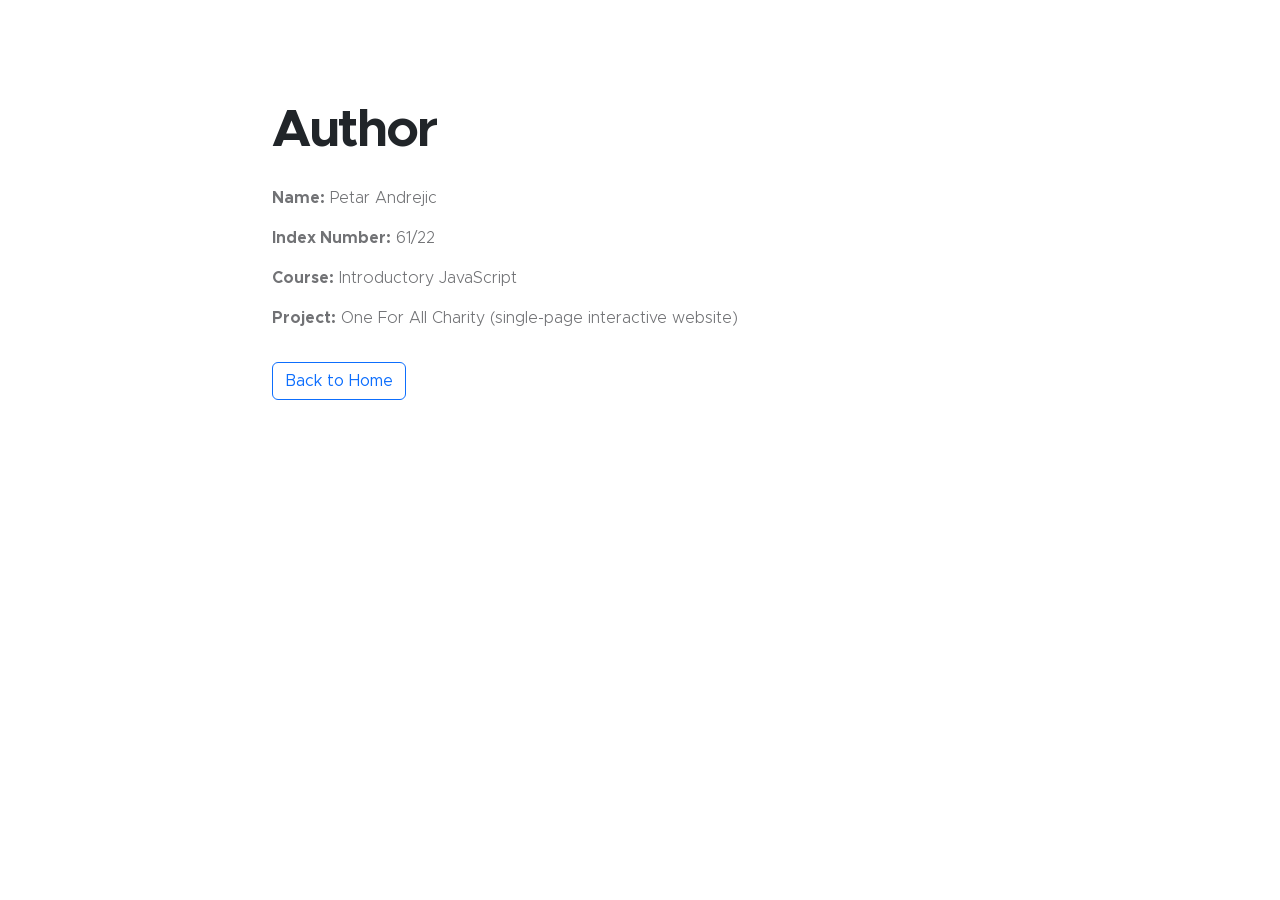
==== autor.html @ 6959f959 "Add files via upload" ====
<!doctype html>
<html lang="en">
<head>
  <meta charset="utf-8">
  <meta name="viewport" content="width=device-width, initial-scale=1">
  <meta name="description" content="Autorska stranica za studenta Petra Andrejica.">
  <meta name="author" content="Petar Andrejic 61/22">
  <title>Autor</title>
  <link href="css/bootstrap.min.css" rel="stylesheet">
  <link href="css/templatemo-kind-heart-charity.css" rel="stylesheet">
</head>
<body>
  <main class="section-padding">
    <div class="container">
      <div class="row justify-content-center">
        <div class="col-lg-8 col-12">
          <h1 class="mb-4">Author</h1>
          <p><strong>Name:</strong> Petar Andrejic</p>
          <p><strong>Index Number:</strong> 61/22</p>
          <p><strong>Course:</strong> Introductory JavaScript</p>
          <p><strong>Project:</strong> One For All Charity (single-page interactive website)</p>
          <a href="index.html" class="btn btn-outline-primary mt-3">Back to Home</a>
        </div>
      </div>
    </div>
  </main>
</body>
</html>
---- css/templatemo-kind-heart-charity.css ----
/*

TemplateMo 581 Kind Heart Charity

https://templatemo.com/tm-581-kind-heart-charity

*/



@font-face {
    font-family: 'Metropolis';
    src: url('../fonts/Metropolis/Metropolis-Regular.woff2') format('woff2'),
        url('../fonts/Metropolis/Metropolis-Regular.woff') format('woff');
    font-weight: normal;
    font-style: normal;
    font-display: swap;
}

@font-face {
    font-family: 'Metropolis';
    src: url('../fonts/Metropolis/Metropolis-Light.woff2') format('woff2'),
        url('../fonts/Metropolis/Metropolis-Light.woff') format('woff');
    font-weight: 300;
    font-style: normal;
    font-display: swap;
}

@font-face {
    font-family: 'Metropolis';
    src: url('../fonts/Metropolis/Metropolis-SemiBold.woff2') format('woff2'),
        url('../fonts/Metropolis/Metropolis-SemiBold.woff') format('woff');
    font-weight: 600;
    font-style: normal;
    font-display: swap;
}

@font-face {
    font-family: 'Metropolis';
    src: url('../fonts/Metropolis/Metropolis-Bold.woff2') format('woff2'),
        url('../fonts/Metropolis/Metropolis-Bold.woff') format('woff');
    font-weight: bold;
    font-style: normal;
    font-display: swap;
}

/*---------------------------------------
  CUSTOM PROPERTIES ( VARIABLES )             
-----------------------------------------*/
:root {
  --white-color:                  #ffffff;
  --primary-color:                #5bc1ac;
  --secondary-color:              #5a6f80;
  --section-bg-color:             #f0f8ff;
  --site-footer-bg-color:         #44525d;
  --custom-btn-bg-color:          #597081;
  --custom-btn-bg-hover-color:    #5bc1ac;
  --dark-color:                   #000000;
  --p-color:                      #717275;
  --border-color:                 #e9eaeb;

  --body-font-family:             'Metropolis', sans-serif;

  --h1-font-size:                 52px;
  --h2-font-size:                 46px;
  --h3-font-size:                 32px;
  --h4-font-size:                 28px;
  --h5-font-size:                 24px;
  --h6-font-size:                 22px;
  --p-font-size:                  16px;
  --btn-font-size:                18px;
  --copyright-font-size:          14px;

  --border-radius-large:          100px;
  --border-radius-medium:         20px;
  --border-radius-small:          10px;

  --font-weight-light:            300;
  --font-weight-normal:           400;
  --font-weight-semibold:         600;
  --font-weight-bold:             700;
}

body {
  background-color: var(--white-color);
  font-family: var(--body-font-family); 
}


/*---------------------------------------
  TYPOGRAPHY               
-----------------------------------------*/

h2,
h3,
h4,
h5,
h6 {
  color: var(--dark-color);
}

h1,
h2,
h3,
h4,
h5,
h6 {
  font-weight: var(--font-weight-semibold);
  letter-spacing: -1px;
}

h1 {
  font-size: var(--h1-font-size);
  font-weight: var(--font-weight-bold);
  letter-spacing: -2px;
}

h2 {
  color: var(--secondary-color);
  font-size: var(--h2-font-size);
  letter-spacing: -2px;
}

h3 {
  font-size: var(--h3-font-size);
}

h4 {
  font-size: var(--h4-font-size);
}

h5 {
  color: var(--primary-color);
  font-size: var(--h5-font-size);
}

h6 {
  font-size: var(--h6-font-size);
}

p {
  color: var(--p-color);
  font-size: var(--p-font-size);
  font-weight: var(--font-weight-light);
}

ul li {
  color: var(--p-color);
  font-size: var(--p-font-size);
  font-weight: var(--font-weight-normal);
}

a, 
button {
  touch-action: manipulation;
  transition: all 0.3s;
}

a {
  color: var(--p-color);
  text-decoration: none;
}

a:hover {
  color: var(--primary-color);
}

b,
strong {
  font-weight: var(--font-weight-bold);
}


/*---------------------------------------
  SECTION               
-----------------------------------------*/
.section-padding {
  padding-top: 100px;
  padding-bottom: 100px;
}

.section-bg {
  background-color: var(--section-bg-color);
}

.section-overlay {
  background: rgba(0, 0, 0, 0.35);
  position: absolute;
  top: 0;
  left: 0;
  pointer-events: none;
  width: 100%;
  height: 100%;
}

.section-overlay + .container {
  position: relative;
}


/*---------------------------------------
  CUSTOM BLOCK               
-----------------------------------------*/
.custom-block-wrap {
  background: var(--white-color);
  border-radius: var(--border-radius-medium);
  position: relative;
  overflow: hidden;
  transition: all 0.5s;
}

.custom-block-wrap:hover {
  box-shadow: 0 1rem 3rem rgba(0,0,0,.175);
}

.custom-block-body {
  padding: 30px;
}

.custom-block-image {
  display: block;
  width: 100%;
  height: 100%;
  object-fit: cover;
}

.custom-block .custom-btn {
  border-radius: 0;
  display: block;
}


/*---------------------------------------
  PROGRESS BAR               
-----------------------------------------*/
.progress {
  background: var(--border-color);
  height: 5px;
}

.progress-bar {
  background: var(--secondary-color);
}


/*---------------------------------------
  CUSTOM ICON COLOR               
-----------------------------------------*/
.custom-icon {
  color: var(--secondary-color);
}


/*---------------------------------------
  CUSTOM LIST               
-----------------------------------------*/
.custom-list {
  margin-bottom: 0;
  padding-left: 0;
}

.custom-list-item {
  list-style: none;
  margin-top: 10px;
  margin-bottom: 10px;
}


/*---------------------------------------
  CUSTOM TEXT BOX               
-----------------------------------------*/
.custom-text-box {
  background: var(--white-color);
  border-radius: var(--border-radius-medium);
  margin-bottom: 24px;
  padding: 40px;
}

.custom-text-box-image {
  border-radius: var(--border-radius-medium);
  width: 100%;
  height: 100%;
  object-fit: cover;
}

.custom-text-box-icon {
  background: var(--section-bg-color);
  border-radius: var(--border-radius-large);
  color: var(--secondary-color);
  font-size: var(--h6-font-size);
  text-align: center;
  display: inline-block;
  vertical-align: middle;
  width: 25px;
  height: 25px;
  line-height: 30px;
}


/*---------------------------------------
  AVATAR IMAGE - TESTIMONIAL, AUTHOR               
-----------------------------------------*/
.avatar-image {
  border-radius: var(--border-radius-large);
  width: 65px;
  height: 65px;
  object-fit: cover;
}


/*---------------------------------------
  CUSTOM BUTTON               
-----------------------------------------*/
.custom-btn {
  background: var(--secondary-color);
  border: 2px solid transparent;
  border-radius: var(--border-radius-large);
  color: var(--white-color);
  font-size: var(--btn-font-size);
  font-weight: var(--font-weight-normal);
  line-height: normal;
  padding: 15px 25px;
}

.navbar-expand-lg .navbar-nav .nav-link.custom-btn {
  color: var(--custom-btn-bg-color);
  margin-top: 8px;
  padding: 12px 25px;
}

.custom-btn:hover {
  background: var(--primary-color);
  color: var(--white-color);
}

.custom-border-btn {
  background: transparent;
  border: 2px solid var(--custom-btn-bg-color);
  color: var(--primary-color);
}

.navbar-expand-lg .navbar-nav .nav-link.custom-btn:hover,
.custom-border-btn:hover {
  background: var(--custom-btn-bg-hover-color);
  border-color: transparent;
  color: var(--white-color);
}


/*---------------------------------------
  NAVIGATION              
-----------------------------------------*/
.navbar {
  background: var(--white-color);
  z-index: 9;
  padding-top: 0;
  padding-bottom: 0;
}

.navbar-brand {
  color: var(--primary-color);
  font-size: var(--h6-font-size);
  font-weight: var(--font-weight-bold);
}

.navbar-brand span {
  display: inline-block;
  vertical-align: middle;
}

.navbar-brand small {
  color: var(--secondary-color);
  display: block;
  font-size: 10px;
  line-height: normal;
  text-transform: uppercase;
}

.logo {
  width: 80px;
  height: auto;
}

.navbar-expand-lg .navbar-nav .nav-link {
  margin-right: 0;
  margin-left: 0;
  padding: 20px;
}

.navbar-nav .nav-link {
  display: inline-block;
  color: var(--p-color);
  font-size: var(--p-font-size);
  font-weight: var(--font-weight-medium);
  position: relative;
  padding-top: 15px;
  padding-bottom: 15px;
}

.navbar-nav .nav-link.active, 
.navbar-nav .nav-link:hover {
  background: transparent;
  color: var(--primary-color);
}

.dropdown-menu {
  background: var(--white-color);
  box-shadow: 0 1rem 3rem rgba(0,0,0,.175);
  border: 0;
  max-width: 50px;
  padding: 0;
  margin-top: 20px;
}

.dropdown-item {
  display: inline-block;
  color: var(--p-bg-color);
  font-size: var(--menu-font-size);
  font-weight: var(--font-weight-medium);
  position: relative;
  padding-top: 10px;
  padding-bottom: 10px;
}

.dropdown-menu li:last-child .dropdown-item {
  padding-top: 0;
}

.dropdown-item.active, 
.dropdown-item:active,
.dropdown-item:focus, 
.dropdown-item:hover {
  background: transparent;
  color: var(--primary-color);
}

.dropdown-toggle::after {
  content: "\f282";
  display: inline-block;
  font-family: bootstrap-icons !important;
  font-size: var(--copyright-font-size);
  font-style: normal;
  font-weight: normal !important;
  font-variant: normal;
  text-transform: none;
  line-height: 1;
  vertical-align: -.125em;
  -webkit-font-smoothing: antialiased;
  -moz-osx-font-smoothing: grayscale;
  position: relative;
  left: 2px;
  border: 0;
}

@media screen and (min-width: 992px) {
  .dropdown:hover .dropdown-menu {
    display: block;
    margin-top: 0;
  }
}

.navbar-toggler {
  border: 0;
  padding: 0;
  cursor: pointer;
  margin: 0;
  width: 30px;
  height: 35px;
  outline: none;
}

.navbar-toggler:focus {
  outline: none;
  box-shadow: none;
}

.navbar-toggler[aria-expanded="true"] .navbar-toggler-icon {
  background: transparent;
}

.navbar-toggler[aria-expanded="true"] .navbar-toggler-icon:before,
.navbar-toggler[aria-expanded="true"] .navbar-toggler-icon:after {
  transition: top 300ms 50ms ease, -webkit-transform 300ms 350ms ease;
  transition: top 300ms 50ms ease, transform 300ms 350ms ease;
  transition: top 300ms 50ms ease, transform 300ms 350ms ease, -webkit-transform 300ms 350ms ease;
  top: 0;
}

.navbar-toggler[aria-expanded="true"] .navbar-toggler-icon:before {
  transform: rotate(45deg);
}

.navbar-toggler[aria-expanded="true"] .navbar-toggler-icon:after {
  transform: rotate(-45deg);
}

.navbar-toggler .navbar-toggler-icon {
  background: var(--dark-color);
  transition: background 10ms 300ms ease;
  display: block;
  width: 30px;
  height: 2px;
  position: relative;
}

.navbar-toggler .navbar-toggler-icon:before,
.navbar-toggler .navbar-toggler-icon:after {
  transition: top 300ms 350ms ease, -webkit-transform 300ms 50ms ease;
  transition: top 300ms 350ms ease, transform 300ms 50ms ease;
  transition: top 300ms 350ms ease, transform 300ms 50ms ease, -webkit-transform 300ms 50ms ease;
  position: absolute;
  right: 0;
  left: 0;
  background: var(--dark-color);
  width: 30px;
  height: 2px;
  content: '';
}

.navbar-toggler .navbar-toggler-icon::before {
  top: -8px;
}

.navbar-toggler .navbar-toggler-icon::after {
  top: 8px;
}


/*---------------------------------------
  SITE HEADER              
-----------------------------------------*/
.site-header {
  background: var(--primary-color);
  padding-top: 15px;
  padding-bottom: 10px;
}

.site-header p,
.site-header p a,
.site-header .social-icon-link {
  color: var(--white-color);
  font-size: var(--copyright-font-size);
}

.site-header .social-icon {
  text-align: right;
}

.site-header .social-icon-link {
  background: transparent;
  width: inherit;
  height: inherit;
  line-height: inherit;
  margin-right: 15px;
}


/*---------------------------------------
  HERO & HERO SLIDE         
-----------------------------------------*/
.hero-section-full-height {
  height: 680px;
  min-height: 680px;
  position: relative;
}

.carousel:hover .carousel-control-next-icon, 
.carousel:hover .carousel-control-prev-icon {
  opacity: 1;
}

#hero-slide .carousel-item {
  height: 680px;
  min-height: 680px;
}

#hero-slide .carousel-caption {
  background: var(--white-color);
  clip-path: polygon(100% 100%, 100% 150px, 0 100%);
  color: var(--secondary-color);
  top: 1px;
  bottom: -1px;
  right: 0;
  left: auto;
  text-align: right;
  min-width: 680px;
  min-height: 680px;
  padding: 100px 100px 50px 100px;
}

.carousel-image {
  display: block;
  width: 100%;
  min-height: 680px;
}

#hero-slide .carousel-indicators-wrap {
  position: absolute;
  bottom: 0;
  right: 0;
  left: 0;
}

#hero-slide .carousel-indicators {
  margin-right: 0;
  margin-left: 22px;
  justify-content: inherit;
}

.carousel-control-next, 
.carousel-control-prev {
  opacity: 1;
}

.carousel-control-next-icon, 
.carousel-control-prev-icon {
  background-color: var(--secondary-color);
  border-radius: var(--border-radius-large);
  background-size: 60% 60%;
  width: 80px;
  height: 80px;
  opacity: 0;
  transition: all 0.5s;
}

.carousel-control-next-icon:hover, 
.carousel-control-prev-icon:hover {
  background-color: var(--primary-color);
}


/*---------------------------------------
  FEATURE BLOCK              
-----------------------------------------*/
.featured-block {
  text-align: center;
  transition: all 0.5s ease;
  min-height: 256px;
  padding: 15px;
}

.featured-block:hover {
  background: var(--white-color);
  border-radius: var(--border-radius-medium);
  box-shadow: 0 1rem 3rem rgba(0,0,0,.175);
}

.featured-block:hover .featured-block-image {
  transform: scale(0.75);
}

.featured-block-image {
  display: block;
  margin: auto;
  transition: all 0.5s;
}

.featured-block:hover .featured-block-text {
  margin-top: 0;
}

.featured-block-text {
  color: var(--primary-color);
  font-size: var(--h5-font-size);
  margin-top: 20px;
  transition: all 0.5s;
}


/*---------------------------------------
  ABOUT              
-----------------------------------------*/
.about-section {
  background-repeat: no-repeat;
  background-position: center;
  background-size: cover;
}

.about-image {
  border-radius: var(--border-radius-medium);
  display: block;
  width: 350px;
  height: 400px;
  object-fit: cover;
}

.custom-text-block {
  padding: 60px 40px;
}


/*---------------------------------------
  COUNTER NUMBERS              
-----------------------------------------*/
.counter-thumb {
  margin: 20px;
  margin-bottom: 0;
}

.counter-number,
.counter-text {
  color: var(--secondary-color);
  display: block;
}

.counter-number,
.counter-number-text {
  color: var(--primary-color);
  font-size: var(--h1-font-size);
  font-weight: var(--font-weight-bold);
  line-height: normal;
}


/*---------------------------------------
  VOLUNTEER              
-----------------------------------------*/
.volunteer-section {
  background: var(--secondary-color);
  position: relative;
  overflow: hidden;
}

.volunteer-section::after {
  content: "";
  background: var(--primary-color);
  border-radius: 50%;
  position: absolute;
  bottom: -110px;
  right: -80px;
  width: 350px;
  height: 350px;
}

.volunteer-form {
  background: var(--white-color);
  border-radius: var(--border-radius-medium);
  padding: 50px;
}

.volunteer-image {
  border-radius: 100%;
  display: block;
  margin: auto;
  width: 300px;
  height: 300px;
  object-fit: cover;
}

.volunteer-section .custom-block-body {
  max-width: 440px;
  margin: 0 auto;
}

.volunteer-section .custom-block-body p {
  line-height: 1.7;
}


/*---------------------------------------
  DONATE              
-----------------------------------------*/
.donate-section {
  background-image: url('../images/different-people-doing-volunteer-work.jpg');
  background-repeat: no-repeat;
  background-position: center;
  background-size: cover;
  position: relative;
  padding-top: 150px;
  padding-bottom: 150px;
}

.donate-form {
  background: var(--white-color);
  border-radius: var(--border-radius-medium);
  position: relative;
  overflow: hidden;
  padding: 50px;
}


/*---------------------------------------
  NEWS         
-----------------------------------------*/
.news-detail-header-section {
  background-image: url('../images/news/close-up-volunteer-oganizing-stuff-donation.jpg');
  background-repeat: no-repeat;
  background-position: center;
  background-size: cover;
  position: relative;
  padding-top: 150px;
  padding-bottom: 150px;
}

.news-block-top {
  border-radius: var(--border-radius-medium);
  position: relative;
  overflow: hidden;
}

.news-block-two-col-image-wrap {
  border-radius: var(--border-radius-small);
  position: relative;
  overflow: hidden;
  width: 150px;
  margin-right: 20px;
}

.news-category-block {
  background: var(--secondary-color);
  position: absolute;
  bottom: 0;
  right: 0;
  left: 0;
  padding: 10px 20px;
}

.news-category-block .category-block-link {
  color: var(--white-color);
  margin-right: 10px;
}

.news-block-info {
  padding-top: 10px;
  padding-bottom: 10px;
}

.news-block-title-link {
  color: var(--dark-color);
}

.news-detail-image {
  display: block;
  border-radius: var(--border-radius-medium);
}

blockquote {
  background: var(--section-bg-color);
  border-radius: var(--border-radius-small);
  font-size: var(--h5-font-size);
  font-weight: var(--font-weight-semibold);
  color: var(--site-footer-bg-color);
  margin-top: 30px;
  margin-bottom: 30px;
  padding: 90px 50px 50px 50px;
  text-align: center;
}

blockquote::before {
  content: "“";
  color: var(--custom-btn-bg-color);
  font-size: 100px;
  line-height: 1rem;
  display: block;
}

.author-comment-link {
  font-size: var(--copyright-font-size);
  font-weight: var(--font-weight-semibold);
}

.search-form {
  margin-top: 20px;
}

.category-block,
.subscribe-form {
  margin-top: 40px;
  margin-bottom: 40px;
}

.category-block-link {
  font-size: var(--copyright-font-size);
  margin-top: 5px;
  margin-bottom: 5px;
}

.category-block-link:hover {
  color: var(--primary-color);
}

.badge {
  background: var(--secondary-color);
  border-radius: var(--border-radius-medium);
  font-weight: var(--font-weight-normal);
  line-height: normal;
  padding-bottom: 2px;
}

.tags-block-link {
  border: 1px solid var(--border-color);
  border-radius: var(--border-radius-medium);
  display: inline-block;
  font-size: var(--copyright-font-size);
  line-height: normal;
  margin-right: 10px;
  margin-top: 5px;
  margin-bottom: 5px;
  padding: 8px 15px;
}

.tags-block-link:hover {
  border-color: var(--dark-color);
  color: var(--dark-color);
}

.cta-section {
  position: relative;
  overflow: hidden;
}

.cta-section::before {
  content: "";
  background-color: var(--primary-color);
  border-radius: 50%;
  position: absolute;
  top: -100px;
  left: -30px;
  margin: auto;
  width: 200px;
  height: 200px;
}

.cta-section::after {
  content: "";
  border: 20px solid var(--custom-btn-bg-color);
  border-radius: 50%;
  position: absolute;
  bottom: -100px;
  right: 0;
  left: 0;
  margin: auto;
  width: 150px;
  height: 150px;
}


/*---------------------------------------
  TESTIMONIAL CAROUSEL              
-----------------------------------------*/
.testimonial-section {
  position: relative;
  overflow: hidden;
  text-align: center;
}

.testimonial-section::before {
  content: "";
  background-color: var(--primary-color);
  border-radius: 50%;
  position: absolute;
  top: -100px;
  left: -30px;
  margin: auto;
  width: 250px;
  height: 250px;
}

.testimonial-section::after {
  content: "";
  background: var(--custom-btn-bg-color);
  border-radius: 50%;
  position: absolute;
  bottom: -110px;
  right: -80px;
  width: 350px;
  height: 350px;
}

#testimonial-carousel .carousel-caption {
  position: relative;
  right: 0;
  bottom: 0;
  left: 0;
}

#testimonial-carousel .carousel-title {
  background: var(--section-bg-color);
  line-height: normal;
  margin-bottom: 30px;
}

#testimonial-carousel .carousel-title::before {
  content: open-quote;
  color: var(--p-color);
  font-size: var(--h1-font-size);
  position: relative;
  top: 10px;
  right: 10px;
}

#testimonial-carousel .carousel-title::after {
  content: close-quote;
  color: var(--p-color);
  font-size: var(--h1-font-size);
  position: relative;
  top: 10px;
  left: 10px;
}

#testimonial-carousel .carousel-title {
  quotes: "“" "”" "‘" "’";
}

#testimonial-carousel .carousel-name {
  background: var(--primary-color);
  border-radius: var(--border-radius-medium);
  position: relative;
  overflow: hidden;
  padding: 10px 20px;
}

#testimonial-carousel .carousel-name::before {
  content: "";
  position: absolute;
  top: -10px;
  right: 0;
  left: 0;
  width: 0;
  height: 0;
  margin: auto;
  border-left: 10px solid transparent;
  border-right: 10px solid transparent;
  border-bottom: 10px solid var(--primary-color);
}

.carousel-name-title {
  font-weight: var(--font-weight-semibold);
}

#testimonial-carousel .carousel-indicators {
  position: relative;
  top: 150px;
  bottom: auto;
  margin-top: 50px;
  margin-bottom: 150px;
}

#testimonial-carousel .carousel-indicators li {
  text-indent: inherit;
  background: transparent;
  margin: 0 10px; 
}

#testimonial-carousel .carousel-indicators li,
#testimonial-carousel .carousel-indicators li::before {
  width: 45px;
  height: 45px; 
}

#testimonial-carousel .carousel-indicators .avatar-image {
  width: 45px;
  height: 45px; 
}

#testimonial-carousel .carousel-indicators .active,
#testimonial-carousel .carousel-indicators .active .avatar-image {
  background: transparent;
  width: 50px; 
  height: 50px;
}


/*---------------------------------------
  CONTACT               
-----------------------------------------*/
.contact-section {
  background: var(--white-color);
}

.contact-form {
  background: var(--section-bg-color);
  border-radius: var(--border-radius-small);
  padding: 40px;
}

.contact-info-wrap {
  padding-top: 40px;
}

.contact-image-wrap {
  border-bottom: 1px solid rgba(0, 0, 0, 0.05);
  margin-top: 20px;
  margin-bottom: 30px;
  padding-bottom: 30px;
  width: 100%;
}


/*---------------------------------------
  CUSTOM FORM               
-----------------------------------------*/
.custom-form .form-control,
.input-group-file {
  background-color: var(--section-bg-color);
  box-shadow: none;
  border: 0;
  color: var(--p-color);
  margin-bottom: 24px;
  padding-top: 13px;
  padding-bottom: 13px;
  outline: none;
}

.custom-form .form-control:hover,
.custom-form .form-control:focus {
  border-color: var(--secondary-color);
}

.custom-form label {
  margin-bottom: 10px;
}

.custom-form .form-check-group {
  margin-bottom: 20px;
}

.donate-form .form-check-group-donation-frequency {
  padding-right: 0;
}

.form-check-group-donation-frequency + .form-check-group-donation-frequency {
  padding-right: 12px;
  padding-left: 0;
}

.form-check-group-donation-frequency .form-check-label {
  font-weight: var(--font-weight-semibold);
}

#DonationFrequencyOne {
  border-top-right-radius: 0;
  border-bottom-right-radius: 0;
}

#DonationFrequencyMonthly {
  border-top-left-radius: 0;
  border-bottom-left-radius: 0;
}

.custom-form .form-check-radio {
  position: relative;
  height: 100%;
  padding-left: 0;
}

.custom-form .input-group-text {
  background: var(--secondary-color);
  border: 0;
  color: var(--white-color);
}

.custom-form .form-check-radio .form-check-label {
  position: absolute;
  top: 50%;
  left: 50%;
  transform: translate(-50%, -50%);
  text-align: center;
}

.form-check-radio .form-check-input[type=radio] {
  background-color: var(--section-bg-color);
  border-radius: .25rem;
  border: 0;
  box-shadow: none;
  outline: none;
  width: 100%;
  margin-top: 0;
  margin-left: 0;
  padding: 25px 50px;
  transition: all 0.5s;
}

.form-check-radio .form-check-input:checked[type=radio] {
  background-image: none;
}

.form-check-radio .form-check-input:checked[type=radio] + .form-check-label,
.form-check-radio .form-check-input:hover + .form-check-label,
.form-check-radio .form-check-input:checked + .form-check-label {
  color: var(--white-color);
}

.form-check-radio .form-check-input:hover,
.form-check-radio .form-check-input:checked {
  background-color: var(--secondary-color);
  border-color: var(--white-color);
}

.input-group-file {
  border-radius: .25rem;
  padding: 13px .75rem;
}

.input-group-file input[type=file] {
  width: 0.1px;
  height: 0.1px;
  opacity: 0;
  overflow: hidden;
  position: absolute;
  z-index: -1;
  padding: 0;
}

.input-group-file .input-group-text {
  background: transparent;
  color: inherit;
  margin-bottom: 0;
  padding: 0;
}

.custom-form button[type="submit"] {
  background: var(--custom-btn-bg-color);
  border: none;
  border-radius: var(--border-radius-large);
  color: var(--white-color);
  font-size: var(--p-font-size);
  font-weight: var(--font-weight-semibold);
  transition: all 0.3s;
  margin-bottom: 0;
}

.custom-form button[type="submit"]:hover,
.custom-form button[type="submit"]:focus {
  background: var(--custom-btn-bg-hover-color);
  border-color: transparent;
}


/*---------------------------------------
  CONTACT SEARCH & DONATE & SUBCRIBE FORM              
-----------------------------------------*/
.contact-form .form-control {
  background: var(--white-color);
}

.search-form {
  position: relative;
}

.search-form .form-control {
  padding-right: 50px;
}

.search-form button[type="submit"] {
  background: transparent;
  position: absolute;
  top: 0;
  right: 0;
  color: var(--p-color);
  width: 50px;
  padding: 12px;
}

.search-form button[type="submit"]:hover {
  background: transparent;
  color: var(--dark-color);
}

.subscribe-form {
  background: var(--section-bg-color);
  border-radius: var(--border-radius-small);
  padding: 30px;
}

.subscribe-form .form-control {
  background: var(--white-color);
}

.donate-form .form-control {
  margin-bottom: 0;
}


/*---------------------------------------
  SITE FOOTER              
-----------------------------------------*/
.site-footer {
  background-color: var(--site-footer-bg-color);
  padding-top: 70px;
}

.site-footer-bottom {
  background-color: var(--secondary-color);
  position: relative;
  z-index: 2;
  margin-top: 70px;
  padding-top: 25px;
  padding-bottom: 25px;
}

.site-footer-bottom a {
	color: var(--white-color);
}

.site-footer-bottom a:hover {
	color: #FF6;
}

.site-footer-link {
  color: var(--white-color);
}

.copyright-text {
  color: var(--section-bg-color);
  font-size: var(--copyright-font-size);
  margin-right: 30px;
}

.site-footer .custom-btn {
  font-size: var(--copyright-font-size);
}

.site-footer .custom-btn:hover {
  background: var(--primary-color);
}


/*---------------------------------------
  FOOTER MENU               
-----------------------------------------*/
.footer-menu {
  column-count: 2;
  margin: 0;
  padding: 0;
}

.footer-menu-item {
  list-style: none;
  display: block;
}

.footer-menu-link {
  font-size: var(--p-font-size);
  color: var(--white-color);
  display: inline-block;
  vertical-align: middle;
  margin-right: 10px;
  margin-bottom: 5px;
}


/*---------------------------------------
  SOCIAL ICON               
-----------------------------------------*/
.social-icon {
  margin: 0;
  padding: 0;
}

.social-icon-item {
  list-style: none;
  display: inline-block;
  vertical-align: top;
}

.social-icon-link {
  background: var(--site-footer-bg-color);
  border-radius: var(--border-radius-large);
  color: var(--white-color);
  font-size: var(--copyright-font-size);
  display: block;
  margin-right: 5px;
  text-align: center;
  width: 35px;
  height: 35px;
  line-height: 38px;
}

.social-icon-link:hover {
  background: var(--primary-color);
  color: var(--white-color);
}


/*---------------------------------------
  RESPONSIVE STYLES               
-----------------------------------------*/
@media screen and (min-width: 1600px) {
  .featured-block {
    min-height: inherit;
  }

  .volunteer-section::after {
    width: 450px;
    height: 450px;
  }
  
  .volunteer-image {
    width: 350px;
    height: 350px;
  }
}

@media screen and (max-width: 1170px) {
  #hero-slide .carousel-image {
    height: 100%;
    object-fit: cover;
  }
}

@media screen and (max-width: 991px) {
  h1 {
    font-size: 42px;
  }

  h2 {
    font-size: 36px;
  }

  h3 {
    font-size: 32px;
  }

  h4 {
    font-size: 28px;
  }

  h5 {
    font-size: 20px;
  }

  h6 {
    font-size: 18px;
  }

  .section-padding {
    padding-top: 50px;
    padding-bottom: 50px;
  }

  .hero-form {
    padding-bottom: 40px;
  }

  .donate-form {
    padding: 35px;
  }

  .navbar {
    padding-top: 6px;
    padding-bottom: 6px;
  }

  .navbar-expand-lg .navbar-nav {
    padding-bottom: 30px;
  }

  .navbar-expand-lg .navbar-nav .nav-link {
    padding: 8px 20px;
  }
  
  .dropdown:hover .dropdown-menu {
    display: block;
    position: relative;
    margin-top: 5px;
    margin-bottom: 20px;
    left: 20px;
  }

  .site-header .social-icon {
    text-align: left;
    margin-top: 5px;
  }

  .hero-section-full-height {
    height: inherit;
  }

  .carousel:hover .carousel-control-next-icon, 
  .carousel:hover .carousel-control-prev-icon {
    opacity: 1;
  }

  #hero-slide .carousel-item {
    height: inherit;
  }

  .carousel-control-prev {
    left: 12px;
  }

  .carousel-control-next {
    right: 12px;
  }

  .carousel-control-next-icon, 
  .carousel-control-prev-icon {
    opacity: 1;
    width: 60px;
    height: 60px;
  }

  .news-detail-header-section {
    padding-top: 100px;
    padding-bottom: 100px;
  }

  .cta-section::before {
    width: 150px;
    height: 150px;
  }

  .cta-section::after {
    bottom: -60px;
    width: 100px;
    height: 100px;
  }

  .cta-section .row {
    padding-top: 50px;
    padding-bottom: 50px;
  }

  .volunteer-section::after {
    width: 300px;
    height: 300px;
  }

  .testimonial-section::before {
    width: 150px;
    height: 150px;
  }

  .testimonial-section::after {
    width: 200px;
    height: 200px;
  }

  #testimonial-carousel .carousel-caption {
    padding-top: 0;
  }

  blockquote {
    padding: 70px 30px 30px 30px;
  }

  .about-image {
    width: inherit;
    height: 450px;
  }

  .volunteer-image {
    width: 250px;
    height: 250px;
    margin: 0;
  }

  .custom-text-block {
    padding: 20px 0 0 0;
  }

  .custom-text-box,
  .volunteer-form {
    padding: 30px;
  }

  .counter-number, 
  .counter-number-text {
    font-size: var(--h2-font-size);
  }

  .contact-info-wrap {
    padding-top: 0;
  }

  .site-footer {
    padding-top: 50px;
  }

  .copyright-text-wrap {
    justify-content: center;
  }

  .site-footer-bottom {
    text-align: center;
    margin-top: 50px;
  }

  .site-footer-bottom .footer-menu {
    margin-top: 10px;
    margin-bottom: 10px;
  }
}

@media screen and (max-width: 580px) {
  .hero-section-full-height,
  #hero-slide .carousel-item,
  .carousel-image {
    min-height: 520px;
  }

  #hero-slide .carousel-caption {
    clip-path: polygon(100% 100%, 100% 100px, 0 100%);
    padding-right: 50px;
    min-width: inherit;
    min-height: inherit;
  }
}

@media screen and (max-width: 480px) {
  h1 {
    font-size: 40px;
  }

  h2 {
    font-size: 28px;
  }

  h3 {
    font-size: 26px;
  }

  h4 {
    font-size: 22px;
  }

  h5 {
    font-size: 20px;
  }

  #hero-slide .carousel-caption {
    min-width: inherit;
    padding-bottom: 30px;
  }

  .carousel-control-next-icon, 
  .carousel-control-prev-icon {
    width: 45px;
    height: 45px;
  }

  .volunteer-image {
    width: 150px;
    height: 150px;
  }

  .volunteer-section::after {
    width: 200px;
    height: 200px;
  }

  .testimonial-section::before {
    top: -50px;
    width: 100px;
    height: 100px;
  }

  .testimonial-section::after {
    bottom: -150px;
    width: 200px;
    height: 200px;
  }

  .social-share .tags-block {
    margin-bottom: 10px;
  }

  .donate-form {
    padding: 25px;
  }
}
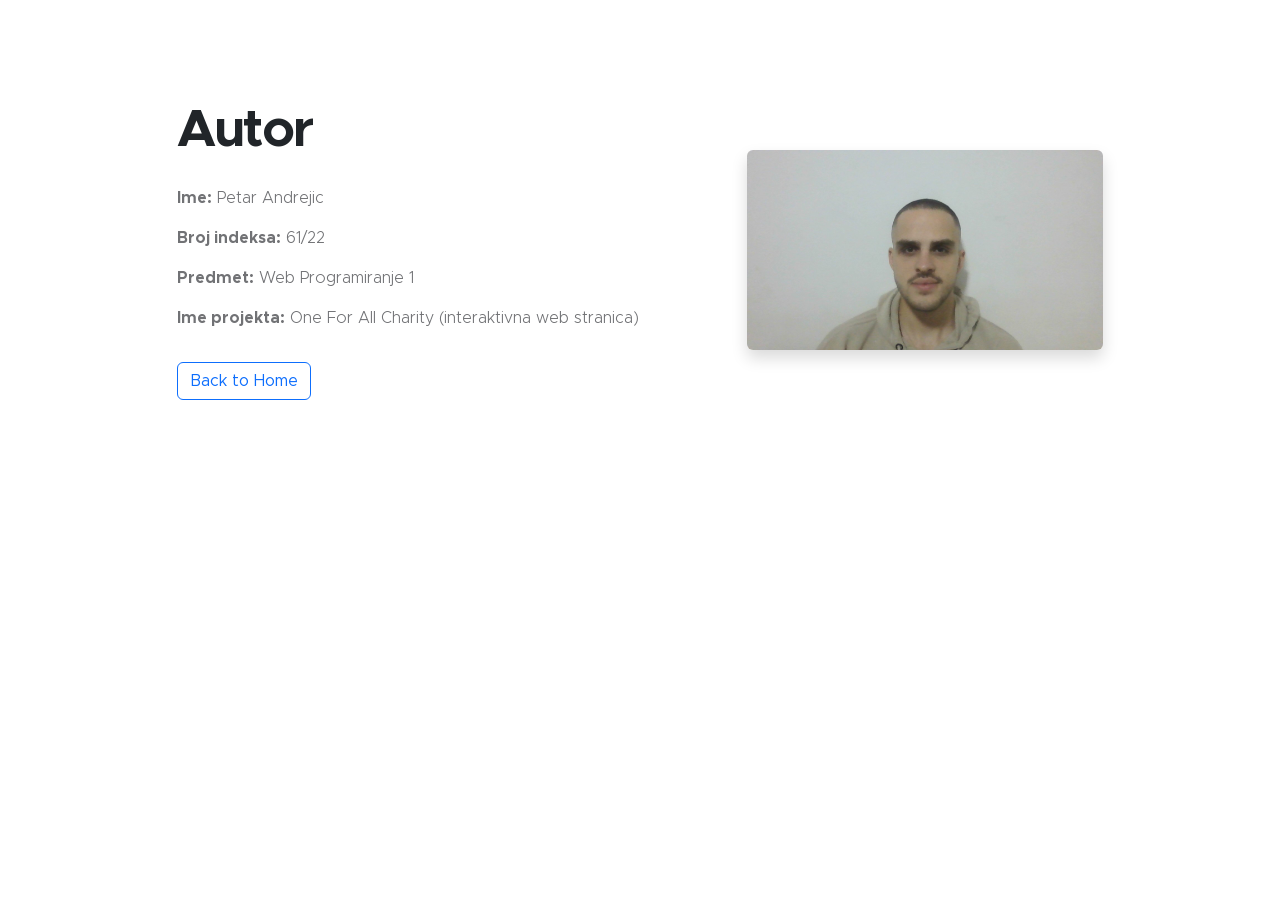
==== commit ab4eeb33: "Add files via upload" ====
--- a/autor.html
+++ b/autor.html
@@ -11,18 +11,35 @@
 </head>
 <body>
   <main class="section-padding">
-    <div class="container">
-      <div class="row justify-content-center">
-        <div class="col-lg-8 col-12">
-          <h1 class="mb-4">Author</h1>
-          <p><strong>Name:</strong> Petar Andrejic</p>
-          <p><strong>Index Number:</strong> 61/22</p>
-          <p><strong>Course:</strong> Introductory JavaScript</p>
-          <p><strong>Project:</strong> One For All Charity (single-page interactive website)</p>
-          <a href="index.html" class="btn btn-outline-primary mt-3">Back to Home</a>
-        </div>
+  <div class="container">
+    <div class="row align-items-center justify-content-center">
+
+      <!-- LEVA STRANA - TEKST -->
+      <div class="col-lg-6 col-12">
+        <h1 class="mb-4">Autor</h1>
+
+        <p><strong>Ime:</strong> Petar Andrejic</p>
+        <p><strong>Broj indeksa:</strong> 61/22</p>
+        <p><strong>Predmet:</strong> Web Programiranje 1</p>
+        <p><strong>Ime projekta:</strong> One For All Charity (interaktivna web stranica)</p>
+
+        <a href="index.html"
+           class="btn btn-outline-primary mt-3">
+           Back to Home
+        </a>
       </div>
+
+      <!-- DESNA STRANA - SLIKA -->
+      <div class="col-lg-4 col-12 text-center mt-4 mt-lg-0">
+
+        <img src="images/autor.jpg"
+             alt="Author image"
+             class="img-fluid rounded shadow">
+
+      </div>
+
     </div>
-  </main>
+  </div>
+</main>
 </body>
 </html>
